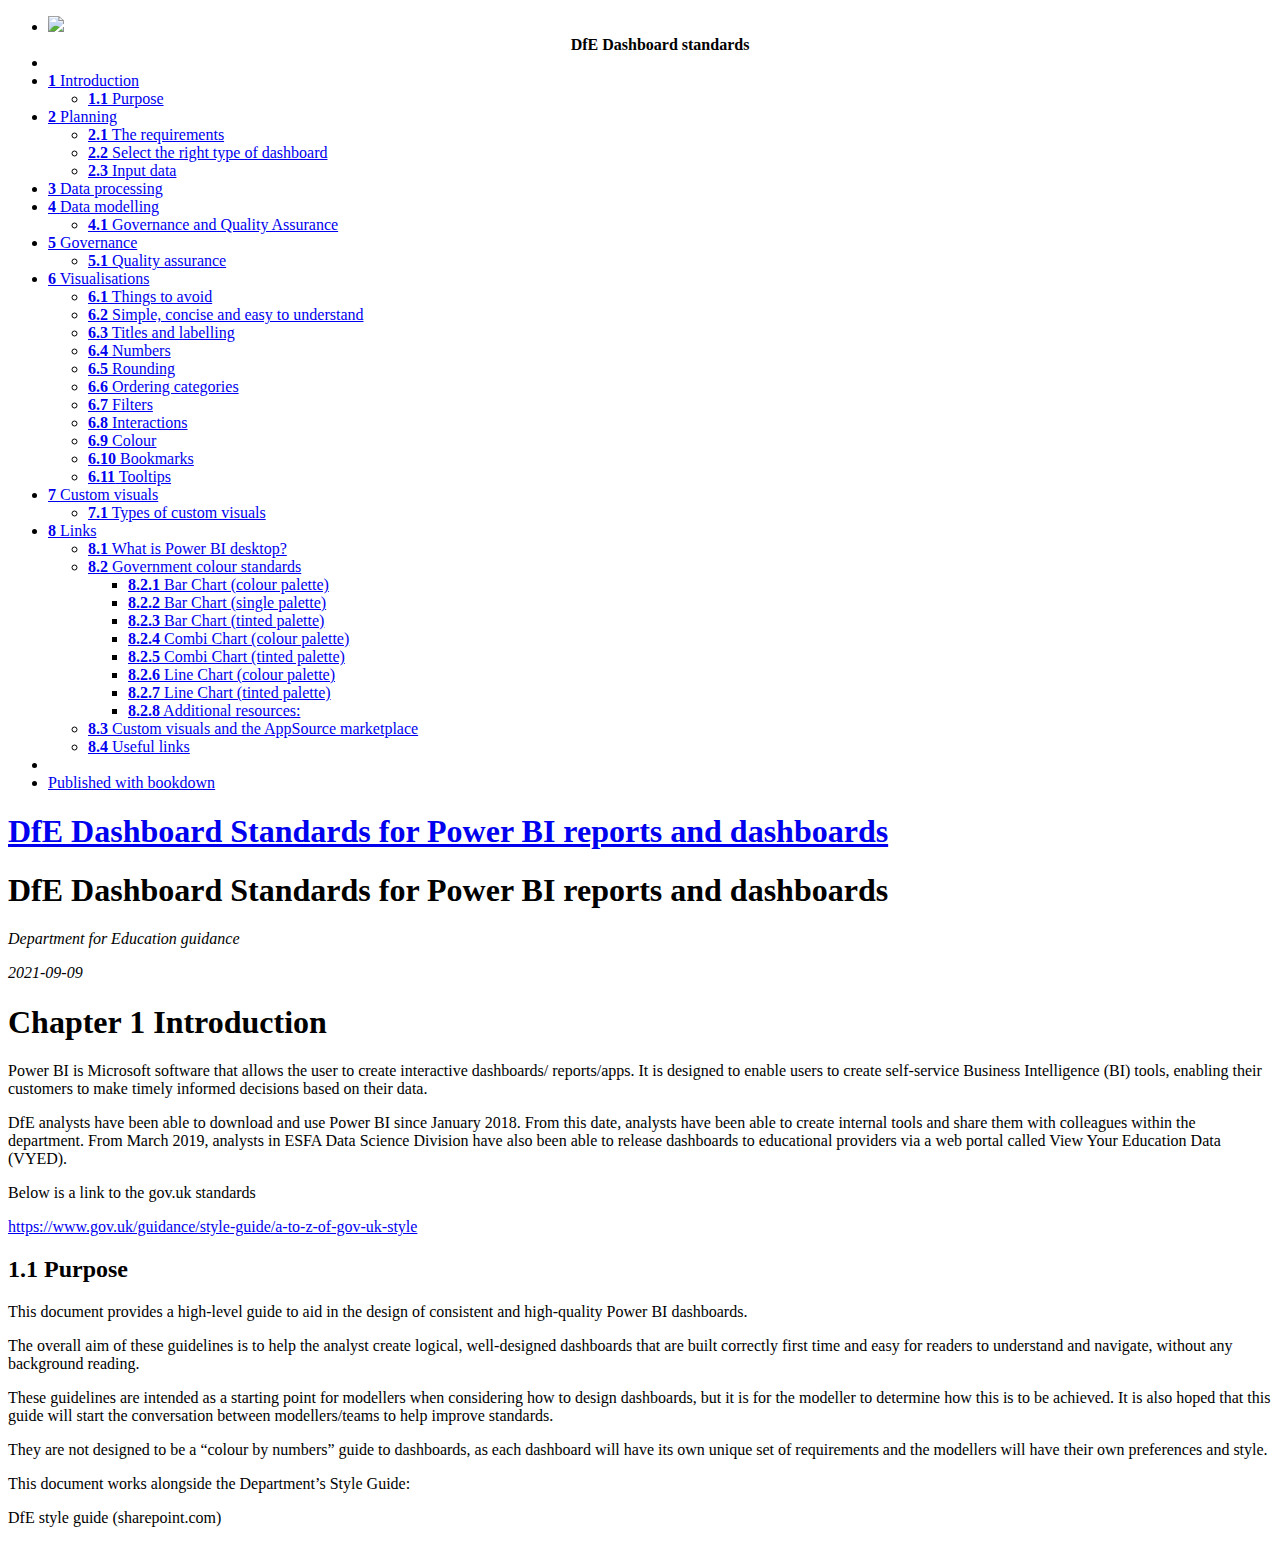
==== docs/index.html @ 8514ddc0 "Adding new images for colour standards" ====
<!DOCTYPE html>
<html lang="" xml:lang="">
<head>

  <meta charset="utf-8" />
  <meta http-equiv="X-UA-Compatible" content="IE=edge" />
  <title>DfE Dashboard Standards for Power BI reports and dashboards</title>
  <meta name="description" content="DfE Dashboard Standards guide" />
  <meta name="generator" content="bookdown 0.21 and GitBook 2.6.7" />

  <meta property="og:title" content="DfE Dashboard Standards for Power BI reports and dashboards" />
  <meta property="og:type" content="book" />
  
  
  <meta property="og:description" content="DfE Dashboard Standards guide" />
  

  <meta name="twitter:card" content="summary" />
  <meta name="twitter:title" content="DfE Dashboard Standards for Power BI reports and dashboards" />
  
  <meta name="twitter:description" content="DfE Dashboard Standards guide" />
  

<meta name="author" content="Department for Education guidance" />


<meta name="date" content="2021-09-09" />

  <meta name="viewport" content="width=device-width, initial-scale=1" />
  <meta name="apple-mobile-web-app-capable" content="yes" />
  <meta name="apple-mobile-web-app-status-bar-style" content="black" />
  
  <link rel="shortcut icon" href="pictures/qa_logo.png" type="image/x-icon" />

<link rel="next" href="planning.html"/>
<script src="libs/header-attrs-2.7/header-attrs.js"></script>
<script src="libs/jquery-2.2.3/jquery.min.js"></script>
<link href="libs/gitbook-2.6.7/css/style.css" rel="stylesheet" />
<link href="libs/gitbook-2.6.7/css/plugin-table.css" rel="stylesheet" />
<link href="libs/gitbook-2.6.7/css/plugin-bookdown.css" rel="stylesheet" />
<link href="libs/gitbook-2.6.7/css/plugin-highlight.css" rel="stylesheet" />
<link href="libs/gitbook-2.6.7/css/plugin-search.css" rel="stylesheet" />
<link href="libs/gitbook-2.6.7/css/plugin-fontsettings.css" rel="stylesheet" />
<link href="libs/gitbook-2.6.7/css/plugin-clipboard.css" rel="stylesheet" />












<link rel="stylesheet" href="style.css" type="text/css" />
</head>

<body>



  <div class="book without-animation with-summary font-size-2 font-family-1" data-basepath=".">

    <div class="book-summary">
      <nav role="navigation">

<ul class="summary">
<li class="toc-logo"><a href="./"><img src="pictures/qa_logo.png"></a></li>
<center><a><font size="3"><b>DfE Dashboard standards</b></font></a></center>

<li class="divider"></li>
<li class="chapter" data-level="1" data-path="index.html"><a href="index.html"><i class="fa fa-check"></i><b>1</b> Introduction</a>
<ul>
<li class="chapter" data-level="1.1" data-path="index.html"><a href="index.html#purpose"><i class="fa fa-check"></i><b>1.1</b> Purpose</a></li>
</ul></li>
<li class="chapter" data-level="2" data-path="planning.html"><a href="planning.html"><i class="fa fa-check"></i><b>2</b> Planning</a>
<ul>
<li class="chapter" data-level="2.1" data-path="planning.html"><a href="planning.html#the-requirements"><i class="fa fa-check"></i><b>2.1</b> The requirements</a></li>
<li class="chapter" data-level="2.2" data-path="planning.html"><a href="planning.html#select-the-right-type-of-dashboard"><i class="fa fa-check"></i><b>2.2</b> Select the right type of dashboard</a></li>
<li class="chapter" data-level="2.3" data-path="planning.html"><a href="planning.html#input-data"><i class="fa fa-check"></i><b>2.3</b> Input data</a></li>
</ul></li>
<li class="chapter" data-level="3" data-path="data-processing.html"><a href="data-processing.html"><i class="fa fa-check"></i><b>3</b> Data processing</a></li>
<li class="chapter" data-level="4" data-path="data-modelling.html"><a href="data-modelling.html"><i class="fa fa-check"></i><b>4</b> Data modelling</a>
<ul>
<li class="chapter" data-level="4.1" data-path="data-modelling.html"><a href="data-modelling.html#governance-and-quality-assurance"><i class="fa fa-check"></i><b>4.1</b> Governance and Quality Assurance</a></li>
</ul></li>
<li class="chapter" data-level="5" data-path="governance.html"><a href="governance.html"><i class="fa fa-check"></i><b>5</b> Governance</a>
<ul>
<li class="chapter" data-level="5.1" data-path="governance.html"><a href="governance.html#quality-assurance"><i class="fa fa-check"></i><b>5.1</b> Quality assurance</a></li>
</ul></li>
<li class="chapter" data-level="6" data-path="visualisations.html"><a href="visualisations.html"><i class="fa fa-check"></i><b>6</b> Visualisations</a>
<ul>
<li class="chapter" data-level="6.1" data-path="visualisations.html"><a href="visualisations.html#things-to-avoid"><i class="fa fa-check"></i><b>6.1</b> Things to avoid</a></li>
<li class="chapter" data-level="6.2" data-path="visualisations.html"><a href="visualisations.html#simple-concise-and-easy-to-understand"><i class="fa fa-check"></i><b>6.2</b> Simple, concise and easy to understand</a></li>
<li class="chapter" data-level="6.3" data-path="visualisations.html"><a href="visualisations.html#titles-and-labelling"><i class="fa fa-check"></i><b>6.3</b> Titles and labelling</a></li>
<li class="chapter" data-level="6.4" data-path="visualisations.html"><a href="visualisations.html#numbers"><i class="fa fa-check"></i><b>6.4</b> Numbers</a></li>
<li class="chapter" data-level="6.5" data-path="visualisations.html"><a href="visualisations.html#rounding"><i class="fa fa-check"></i><b>6.5</b> Rounding</a></li>
<li class="chapter" data-level="6.6" data-path="visualisations.html"><a href="visualisations.html#ordering-categories"><i class="fa fa-check"></i><b>6.6</b> Ordering categories</a></li>
<li class="chapter" data-level="6.7" data-path="visualisations.html"><a href="visualisations.html#filters"><i class="fa fa-check"></i><b>6.7</b> Filters</a></li>
<li class="chapter" data-level="6.8" data-path="visualisations.html"><a href="visualisations.html#interactions"><i class="fa fa-check"></i><b>6.8</b> Interactions</a></li>
<li class="chapter" data-level="6.9" data-path="visualisations.html"><a href="visualisations.html#colour"><i class="fa fa-check"></i><b>6.9</b> Colour</a></li>
<li class="chapter" data-level="6.10" data-path="visualisations.html"><a href="visualisations.html#bookmarks"><i class="fa fa-check"></i><b>6.10</b> Bookmarks</a></li>
<li class="chapter" data-level="6.11" data-path="visualisations.html"><a href="visualisations.html#tooltips"><i class="fa fa-check"></i><b>6.11</b> Tooltips</a></li>
</ul></li>
<li class="chapter" data-level="7" data-path="custom-visuals.html"><a href="custom-visuals.html"><i class="fa fa-check"></i><b>7</b> Custom visuals</a>
<ul>
<li class="chapter" data-level="7.1" data-path="custom-visuals.html"><a href="custom-visuals.html#types-of-custom-visuals"><i class="fa fa-check"></i><b>7.1</b> Types of custom visuals</a></li>
</ul></li>
<li class="chapter" data-level="8" data-path="links.html"><a href="links.html"><i class="fa fa-check"></i><b>8</b> Links</a>
<ul>
<li class="chapter" data-level="8.1" data-path="links.html"><a href="links.html#what-is-power-bi-desktop"><i class="fa fa-check"></i><b>8.1</b> What is Power BI desktop?</a></li>
<li class="chapter" data-level="8.2" data-path="links.html"><a href="links.html#government-colour-standards"><i class="fa fa-check"></i><b>8.2</b> Government colour standards</a>
<ul>
<li class="chapter" data-level="8.2.1" data-path="links.html"><a href="links.html#bar-chart-colour-palette"><i class="fa fa-check"></i><b>8.2.1</b> Bar Chart (colour palette)</a></li>
<li class="chapter" data-level="8.2.2" data-path="links.html"><a href="links.html#bar-chart-single-palette"><i class="fa fa-check"></i><b>8.2.2</b> Bar Chart (single palette)</a></li>
<li class="chapter" data-level="8.2.3" data-path="links.html"><a href="links.html#bar-chart-tinted-palette"><i class="fa fa-check"></i><b>8.2.3</b> Bar Chart (tinted palette)</a></li>
<li class="chapter" data-level="8.2.4" data-path="links.html"><a href="links.html#combi-chart-colour-palette"><i class="fa fa-check"></i><b>8.2.4</b> Combi Chart (colour palette)</a></li>
<li class="chapter" data-level="8.2.5" data-path="links.html"><a href="links.html#combi-chart-tinted-palette"><i class="fa fa-check"></i><b>8.2.5</b> Combi Chart (tinted palette)</a></li>
<li class="chapter" data-level="8.2.6" data-path="links.html"><a href="links.html#line-chart-colour-palette"><i class="fa fa-check"></i><b>8.2.6</b> Line Chart (colour palette)</a></li>
<li class="chapter" data-level="8.2.7" data-path="links.html"><a href="links.html#line-chart-tinted-palette"><i class="fa fa-check"></i><b>8.2.7</b> Line Chart (tinted palette)</a></li>
<li class="chapter" data-level="8.2.8" data-path="links.html"><a href="links.html#additional-resources"><i class="fa fa-check"></i><b>8.2.8</b> Additional resources:</a></li>
</ul></li>
<li class="chapter" data-level="8.3" data-path="links.html"><a href="links.html#custom-visuals-and-the-appsource-marketplace"><i class="fa fa-check"></i><b>8.3</b> Custom visuals and the AppSource marketplace</a></li>
<li class="chapter" data-level="8.4" data-path="links.html"><a href="links.html#useful-links"><i class="fa fa-check"></i><b>8.4</b> Useful links</a></li>
</ul></li>
<li class="divider"></li>
<li><a href="https://github.com/rstudio/bookdown" target="blank">Published with bookdown</a></li>
</ul>

      </nav>
    </div>

    <div class="book-body">
      <div class="body-inner">
        <div class="book-header" role="navigation">
          <h1>
            <i class="fa fa-circle-o-notch fa-spin"></i><a href="./">DfE Dashboard Standards for Power BI reports and dashboards</a>
          </h1>
        </div>

        <div class="page-wrapper" tabindex="-1" role="main">
          <div class="page-inner">

            <section class="normal" id="section-">
<div id="header">
<h1 class="title">DfE Dashboard Standards for Power BI reports and dashboards</h1>
<p class="author"><em>Department for Education guidance</em></p>
<p class="date"><em>2021-09-09</em></p>
</div>
<div id="introduction" class="section level1" number="1">
<h1><span class="header-section-number">Chapter 1</span> Introduction</h1>
<p>Power BI is Microsoft software that allows the user to create interactive dashboards/ reports/apps. It is designed to enable users to create self-service Business Intelligence (BI) tools, enabling their customers to make timely informed decisions based on their data.</p>
<p>DfE analysts have been able to download and use Power BI since January 2018. From this date, analysts have been able to create internal tools and share them with colleagues within the department. From March 2019, analysts in ESFA Data Science Division have also been able to release dashboards to educational providers via a web portal called View Your Education Data (VYED).</p>
<p>Below is a link to the gov.uk standards</p>
<p><a href="https://www.gov.uk/guidance/style-guide/a-to-z-of-gov-uk-style" class="uri">https://www.gov.uk/guidance/style-guide/a-to-z-of-gov-uk-style</a></p>
<div id="purpose" class="section level2" number="1.1">
<h2><span class="header-section-number">1.1</span> Purpose</h2>
<p>This document provides a high-level guide to aid in the design of consistent and high-quality Power BI dashboards.</p>
<p>The overall aim of these guidelines is to help the analyst create logical, well-designed dashboards that are built correctly first time and easy for readers to understand and navigate, without any background reading.</p>
<p>These guidelines are intended as a starting point for modellers when considering how to design dashboards, but it is for the modeller to determine how this is to be achieved. It is also hoped that this guide will start the conversation between modellers/teams to help improve standards.</p>
<p>They are not designed to be a “colour by numbers” guide to dashboards, as each dashboard will have its own unique set of requirements and the modellers will have their own preferences and style.</p>
<p>This document works alongside the Department’s Style Guide:</p>
<p>DfE style guide (sharepoint.com)</p>

</div>
</div>
            </section>

          </div>
        </div>
      </div>

<a href="planning.html" class="navigation navigation-next navigation-unique" aria-label="Next page"><i class="fa fa-angle-right"></i></a>
    </div>
  </div>
<script src="libs/gitbook-2.6.7/js/app.min.js"></script>
<script src="libs/gitbook-2.6.7/js/lunr.js"></script>
<script src="libs/gitbook-2.6.7/js/clipboard.min.js"></script>
<script src="libs/gitbook-2.6.7/js/plugin-search.js"></script>
<script src="libs/gitbook-2.6.7/js/plugin-sharing.js"></script>
<script src="libs/gitbook-2.6.7/js/plugin-fontsettings.js"></script>
<script src="libs/gitbook-2.6.7/js/plugin-bookdown.js"></script>
<script src="libs/gitbook-2.6.7/js/jquery.highlight.js"></script>
<script src="libs/gitbook-2.6.7/js/plugin-clipboard.js"></script>
<script>
gitbook.require(["gitbook"], function(gitbook) {
gitbook.start({
"sharing": {
"github": false,
"facebook": true,
"twitter": true,
"linkedin": false,
"weibo": false,
"instapaper": false,
"vk": false,
"all": ["facebook", "twitter", "linkedin", "weibo", "instapaper"]
},
"fontsettings": {
"theme": "white",
"family": "sans",
"size": 2
},
"edit": {
"link": null,
"text": null
},
"history": {
"link": null,
"text": null
},
"view": {
"link": null,
"text": null
},
"download": null,
"toc": {
"collapse": "section"
}
});
});
</script>

</body>

</html>
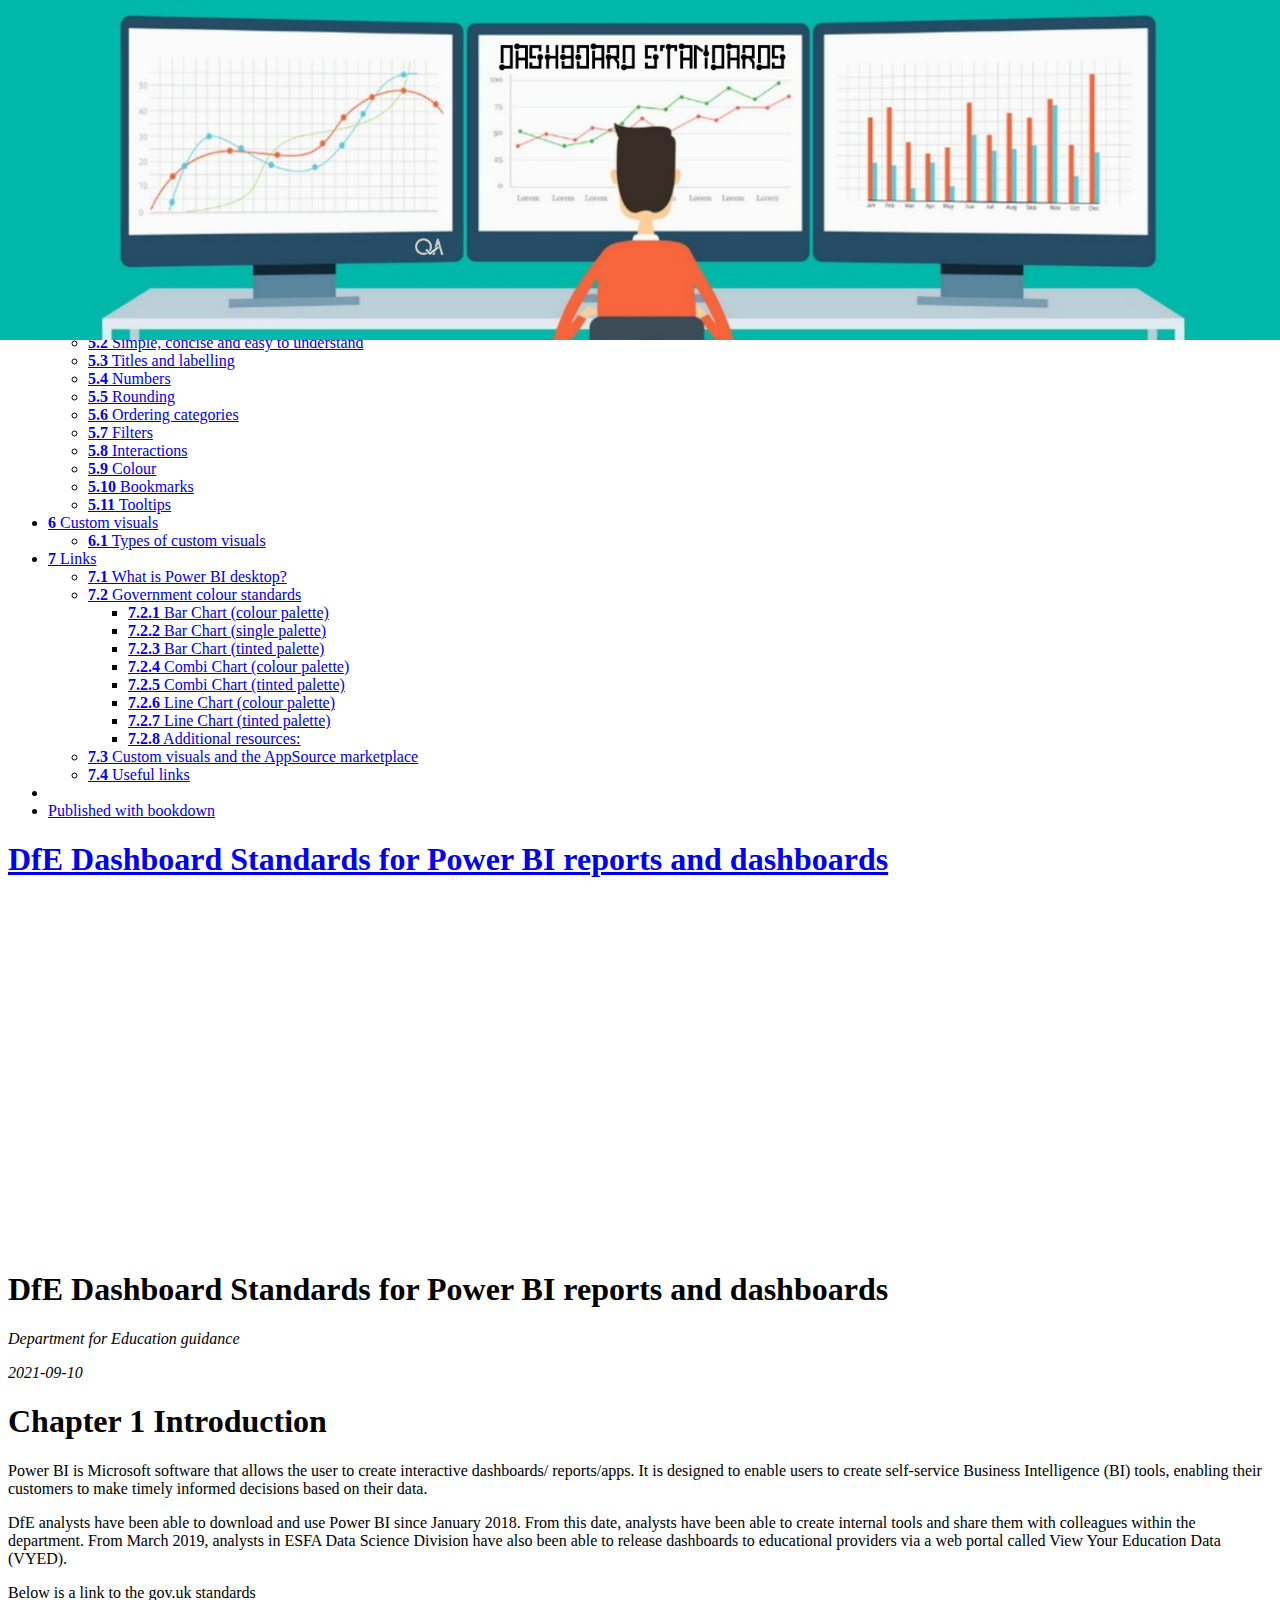
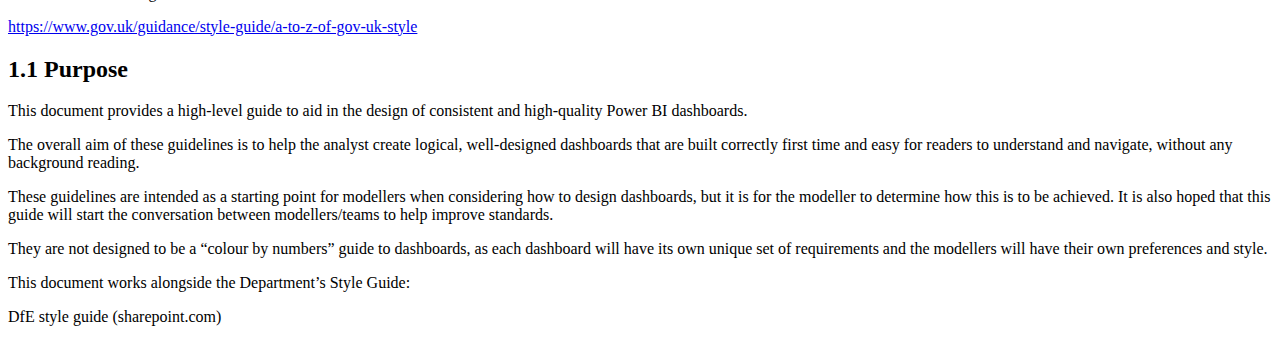
==== commit b6a9faf6: "Adding hero image and some examples" ====
--- a/docs/index.html
+++ b/docs/index.html
@@ -24,7 +24,7 @@
 <meta name="author" content="Department for Education guidance" />
 
 
-<meta name="date" content="2021-09-09" />
+<meta name="date" content="2021-09-10" />
 
   <meta name="viewport" content="width=device-width, initial-scale=1" />
   <meta name="apple-mobile-web-app-capable" content="yes" />
@@ -81,49 +81,50 @@
 <li class="chapter" data-level="2.2" data-path="planning.html"><a href="planning.html#select-the-right-type-of-dashboard"><i class="fa fa-check"></i><b>2.2</b> Select the right type of dashboard</a></li>
 <li class="chapter" data-level="2.3" data-path="planning.html"><a href="planning.html#input-data"><i class="fa fa-check"></i><b>2.3</b> Input data</a></li>
 </ul></li>
-<li class="chapter" data-level="3" data-path="data-processing.html"><a href="data-processing.html"><i class="fa fa-check"></i><b>3</b> Data processing</a></li>
-<li class="chapter" data-level="4" data-path="data-modelling.html"><a href="data-modelling.html"><i class="fa fa-check"></i><b>4</b> Data modelling</a>
-<ul>
-<li class="chapter" data-level="4.1" data-path="data-modelling.html"><a href="data-modelling.html#governance-and-quality-assurance"><i class="fa fa-check"></i><b>4.1</b> Governance and Quality Assurance</a></li>
-</ul></li>
-<li class="chapter" data-level="5" data-path="governance.html"><a href="governance.html"><i class="fa fa-check"></i><b>5</b> Governance</a>
-<ul>
-<li class="chapter" data-level="5.1" data-path="governance.html"><a href="governance.html#quality-assurance"><i class="fa fa-check"></i><b>5.1</b> Quality assurance</a></li>
-</ul></li>
-<li class="chapter" data-level="6" data-path="visualisations.html"><a href="visualisations.html"><i class="fa fa-check"></i><b>6</b> Visualisations</a>
-<ul>
-<li class="chapter" data-level="6.1" data-path="visualisations.html"><a href="visualisations.html#things-to-avoid"><i class="fa fa-check"></i><b>6.1</b> Things to avoid</a></li>
-<li class="chapter" data-level="6.2" data-path="visualisations.html"><a href="visualisations.html#simple-concise-and-easy-to-understand"><i class="fa fa-check"></i><b>6.2</b> Simple, concise and easy to understand</a></li>
-<li class="chapter" data-level="6.3" data-path="visualisations.html"><a href="visualisations.html#titles-and-labelling"><i class="fa fa-check"></i><b>6.3</b> Titles and labelling</a></li>
-<li class="chapter" data-level="6.4" data-path="visualisations.html"><a href="visualisations.html#numbers"><i class="fa fa-check"></i><b>6.4</b> Numbers</a></li>
-<li class="chapter" data-level="6.5" data-path="visualisations.html"><a href="visualisations.html#rounding"><i class="fa fa-check"></i><b>6.5</b> Rounding</a></li>
-<li class="chapter" data-level="6.6" data-path="visualisations.html"><a href="visualisations.html#ordering-categories"><i class="fa fa-check"></i><b>6.6</b> Ordering categories</a></li>
-<li class="chapter" data-level="6.7" data-path="visualisations.html"><a href="visualisations.html#filters"><i class="fa fa-check"></i><b>6.7</b> Filters</a></li>
-<li class="chapter" data-level="6.8" data-path="visualisations.html"><a href="visualisations.html#interactions"><i class="fa fa-check"></i><b>6.8</b> Interactions</a></li>
-<li class="chapter" data-level="6.9" data-path="visualisations.html"><a href="visualisations.html#colour"><i class="fa fa-check"></i><b>6.9</b> Colour</a></li>
-<li class="chapter" data-level="6.10" data-path="visualisations.html"><a href="visualisations.html#bookmarks"><i class="fa fa-check"></i><b>6.10</b> Bookmarks</a></li>
-<li class="chapter" data-level="6.11" data-path="visualisations.html"><a href="visualisations.html#tooltips"><i class="fa fa-check"></i><b>6.11</b> Tooltips</a></li>
-</ul></li>
-<li class="chapter" data-level="7" data-path="custom-visuals.html"><a href="custom-visuals.html"><i class="fa fa-check"></i><b>7</b> Custom visuals</a>
-<ul>
-<li class="chapter" data-level="7.1" data-path="custom-visuals.html"><a href="custom-visuals.html#types-of-custom-visuals"><i class="fa fa-check"></i><b>7.1</b> Types of custom visuals</a></li>
-</ul></li>
-<li class="chapter" data-level="8" data-path="links.html"><a href="links.html"><i class="fa fa-check"></i><b>8</b> Links</a>
-<ul>
-<li class="chapter" data-level="8.1" data-path="links.html"><a href="links.html#what-is-power-bi-desktop"><i class="fa fa-check"></i><b>8.1</b> What is Power BI desktop?</a></li>
-<li class="chapter" data-level="8.2" data-path="links.html"><a href="links.html#government-colour-standards"><i class="fa fa-check"></i><b>8.2</b> Government colour standards</a>
-<ul>
-<li class="chapter" data-level="8.2.1" data-path="links.html"><a href="links.html#bar-chart-colour-palette"><i class="fa fa-check"></i><b>8.2.1</b> Bar Chart (colour palette)</a></li>
-<li class="chapter" data-level="8.2.2" data-path="links.html"><a href="links.html#bar-chart-single-palette"><i class="fa fa-check"></i><b>8.2.2</b> Bar Chart (single palette)</a></li>
-<li class="chapter" data-level="8.2.3" data-path="links.html"><a href="links.html#bar-chart-tinted-palette"><i class="fa fa-check"></i><b>8.2.3</b> Bar Chart (tinted palette)</a></li>
-<li class="chapter" data-level="8.2.4" data-path="links.html"><a href="links.html#combi-chart-colour-palette"><i class="fa fa-check"></i><b>8.2.4</b> Combi Chart (colour palette)</a></li>
-<li class="chapter" data-level="8.2.5" data-path="links.html"><a href="links.html#combi-chart-tinted-palette"><i class="fa fa-check"></i><b>8.2.5</b> Combi Chart (tinted palette)</a></li>
-<li class="chapter" data-level="8.2.6" data-path="links.html"><a href="links.html#line-chart-colour-palette"><i class="fa fa-check"></i><b>8.2.6</b> Line Chart (colour palette)</a></li>
-<li class="chapter" data-level="8.2.7" data-path="links.html"><a href="links.html#line-chart-tinted-palette"><i class="fa fa-check"></i><b>8.2.7</b> Line Chart (tinted palette)</a></li>
-<li class="chapter" data-level="8.2.8" data-path="links.html"><a href="links.html#additional-resources"><i class="fa fa-check"></i><b>8.2.8</b> Additional resources:</a></li>
-</ul></li>
-<li class="chapter" data-level="8.3" data-path="links.html"><a href="links.html#custom-visuals-and-the-appsource-marketplace"><i class="fa fa-check"></i><b>8.3</b> Custom visuals and the AppSource marketplace</a></li>
-<li class="chapter" data-level="8.4" data-path="links.html"><a href="links.html#useful-links"><i class="fa fa-check"></i><b>8.4</b> Useful links</a></li>
+<li class="chapter" data-level="3" data-path="data-processing-and-modelling.html"><a href="data-processing-and-modelling.html"><i class="fa fa-check"></i><b>3</b> Data processing and modelling</a>
+<ul>
+<li class="chapter" data-level="3.1" data-path="data-processing-and-modelling.html"><a href="data-processing-and-modelling.html#data-processing"><i class="fa fa-check"></i><b>3.1</b> Data processing</a></li>
+<li class="chapter" data-level="3.2" data-path="data-processing-and-modelling.html"><a href="data-processing-and-modelling.html#data-modelling"><i class="fa fa-check"></i><b>3.2</b> Data modelling</a></li>
+</ul></li>
+<li class="chapter" data-level="4" data-path="governance-and-quality-assurance.html"><a href="governance-and-quality-assurance.html"><i class="fa fa-check"></i><b>4</b> Governance and Quality Assurance</a>
+<ul>
+<li class="chapter" data-level="4.1" data-path="governance-and-quality-assurance.html"><a href="governance-and-quality-assurance.html#governance"><i class="fa fa-check"></i><b>4.1</b> Governance</a></li>
+<li class="chapter" data-level="4.2" data-path="governance-and-quality-assurance.html"><a href="governance-and-quality-assurance.html#quality-assurance"><i class="fa fa-check"></i><b>4.2</b> Quality assurance</a></li>
+</ul></li>
+<li class="chapter" data-level="5" data-path="visualisations.html"><a href="visualisations.html"><i class="fa fa-check"></i><b>5</b> Visualisations</a>
+<ul>
+<li class="chapter" data-level="5.1" data-path="visualisations.html"><a href="visualisations.html#things-to-avoid"><i class="fa fa-check"></i><b>5.1</b> Things to avoid</a></li>
+<li class="chapter" data-level="5.2" data-path="visualisations.html"><a href="visualisations.html#simple-concise-and-easy-to-understand"><i class="fa fa-check"></i><b>5.2</b> Simple, concise and easy to understand</a></li>
+<li class="chapter" data-level="5.3" data-path="visualisations.html"><a href="visualisations.html#titles-and-labelling"><i class="fa fa-check"></i><b>5.3</b> Titles and labelling</a></li>
+<li class="chapter" data-level="5.4" data-path="visualisations.html"><a href="visualisations.html#numbers"><i class="fa fa-check"></i><b>5.4</b> Numbers</a></li>
+<li class="chapter" data-level="5.5" data-path="visualisations.html"><a href="visualisations.html#rounding"><i class="fa fa-check"></i><b>5.5</b> Rounding</a></li>
+<li class="chapter" data-level="5.6" data-path="visualisations.html"><a href="visualisations.html#ordering-categories"><i class="fa fa-check"></i><b>5.6</b> Ordering categories</a></li>
+<li class="chapter" data-level="5.7" data-path="visualisations.html"><a href="visualisations.html#filters"><i class="fa fa-check"></i><b>5.7</b> Filters</a></li>
+<li class="chapter" data-level="5.8" data-path="visualisations.html"><a href="visualisations.html#interactions"><i class="fa fa-check"></i><b>5.8</b> Interactions</a></li>
+<li class="chapter" data-level="5.9" data-path="visualisations.html"><a href="visualisations.html#colour"><i class="fa fa-check"></i><b>5.9</b> Colour</a></li>
+<li class="chapter" data-level="5.10" data-path="visualisations.html"><a href="visualisations.html#bookmarks"><i class="fa fa-check"></i><b>5.10</b> Bookmarks</a></li>
+<li class="chapter" data-level="5.11" data-path="visualisations.html"><a href="visualisations.html#tooltips"><i class="fa fa-check"></i><b>5.11</b> Tooltips</a></li>
+</ul></li>
+<li class="chapter" data-level="6" data-path="custom-visuals.html"><a href="custom-visuals.html"><i class="fa fa-check"></i><b>6</b> Custom visuals</a>
+<ul>
+<li class="chapter" data-level="6.1" data-path="custom-visuals.html"><a href="custom-visuals.html#types-of-custom-visuals"><i class="fa fa-check"></i><b>6.1</b> Types of custom visuals</a></li>
+</ul></li>
+<li class="chapter" data-level="7" data-path="links.html"><a href="links.html"><i class="fa fa-check"></i><b>7</b> Links</a>
+<ul>
+<li class="chapter" data-level="7.1" data-path="links.html"><a href="links.html#what-is-power-bi-desktop"><i class="fa fa-check"></i><b>7.1</b> What is Power BI desktop?</a></li>
+<li class="chapter" data-level="7.2" data-path="links.html"><a href="links.html#government-colour-standards"><i class="fa fa-check"></i><b>7.2</b> Government colour standards</a>
+<ul>
+<li class="chapter" data-level="7.2.1" data-path="links.html"><a href="links.html#bar-chart-colour-palette"><i class="fa fa-check"></i><b>7.2.1</b> Bar Chart (colour palette)</a></li>
+<li class="chapter" data-level="7.2.2" data-path="links.html"><a href="links.html#bar-chart-single-palette"><i class="fa fa-check"></i><b>7.2.2</b> Bar Chart (single palette)</a></li>
+<li class="chapter" data-level="7.2.3" data-path="links.html"><a href="links.html#bar-chart-tinted-palette"><i class="fa fa-check"></i><b>7.2.3</b> Bar Chart (tinted palette)</a></li>
+<li class="chapter" data-level="7.2.4" data-path="links.html"><a href="links.html#combi-chart-colour-palette"><i class="fa fa-check"></i><b>7.2.4</b> Combi Chart (colour palette)</a></li>
+<li class="chapter" data-level="7.2.5" data-path="links.html"><a href="links.html#combi-chart-tinted-palette"><i class="fa fa-check"></i><b>7.2.5</b> Combi Chart (tinted palette)</a></li>
+<li class="chapter" data-level="7.2.6" data-path="links.html"><a href="links.html#line-chart-colour-palette"><i class="fa fa-check"></i><b>7.2.6</b> Line Chart (colour palette)</a></li>
+<li class="chapter" data-level="7.2.7" data-path="links.html"><a href="links.html#line-chart-tinted-palette"><i class="fa fa-check"></i><b>7.2.7</b> Line Chart (tinted palette)</a></li>
+<li class="chapter" data-level="7.2.8" data-path="links.html"><a href="links.html#additional-resources"><i class="fa fa-check"></i><b>7.2.8</b> Additional resources:</a></li>
+</ul></li>
+<li class="chapter" data-level="7.3" data-path="links.html"><a href="links.html#custom-visuals-and-the-appsource-marketplace"><i class="fa fa-check"></i><b>7.3</b> Custom visuals and the AppSource marketplace</a></li>
+<li class="chapter" data-level="7.4" data-path="links.html"><a href="links.html#useful-links"><i class="fa fa-check"></i><b>7.4</b> Useful links</a></li>
 </ul></li>
 <li class="divider"></li>
 <li><a href="https://github.com/rstudio/bookdown" target="blank">Published with bookdown</a></li>
@@ -144,10 +145,14 @@
           <div class="page-inner">
 
             <section class="normal" id="section-">
+<link href="style.css" rel="stylesheet">
+<div class="hero-image-container"> 
+  <img class= "hero-image" src="pictures/hero_img.png">
+</div>
 <div id="header">
 <h1 class="title">DfE Dashboard Standards for Power BI reports and dashboards</h1>
 <p class="author"><em>Department for Education guidance</em></p>
-<p class="date"><em>2021-09-09</em></p>
+<p class="date"><em>2021-09-10</em></p>
 </div>
 <div id="introduction" class="section level1" number="1">
 <h1><span class="header-section-number">Chapter 1</span> Introduction</h1>
--- a/docs/style.css
+++ b/docs/style.css
@@ -0,0 +1,138 @@
+p.caption {
+  color: #777;
+  margin-top: 10px;
+}
+p code {
+  white-space: inherit;
+}
+pre {
+  word-break: normal;
+  word-wrap: normal;
+}
+pre code {
+  white-space: inherit;
+}
+
+/* HERO IMAGE */
+
+.hero-image-container {
+  position: absolute;
+  top: 0;
+  left: 0;
+  right: 0;
+  height: 340px;
+  background-color: #133454;
+}
+
+.hero-image {
+  width: 100%;
+  height: 340px;
+  object-fit: cover;
+}
+
+.page-inner {
+  padding-top: 350px !important;
+}
+
+/*--- LOGO ---*/
+
+.toc-logo {
+  width: 200px !important;
+  object-fit: contain;
+  margin: 0 auto;
+  display: block;
+}
+
+.toc-logo img {
+  max-width: 100%;
+  margin-bottom: 10px;
+}
+
+.summary > li:first-child {
+  height: auto !important; 
+}
+
+/* SHADED BOX */
+
+.infoboxblue {
+  /* padding: "text distance from top"em "text distance from right"em "text distance from bottom"em "text distance from left"em */
+  padding: 1em 1em 1em 7em;
+  /* magin-bottom: empty space below text box */
+  margin-bottom: 10px;
+  border: 4px #096B7263;
+  border-style: dashed solid;
+  border-radius: 10px;
+  background-size: 70px;
+  background-repeat: no-repeat;
+  background-position: 15px center;
+  min-height: 120px;
+  /* color of the text */
+  color: #096B72;
+  background-color: #e6f3fc80;
+}
+
+.infoboxyellow {
+  /* padding: "text distance from top"em "text distance from right"em "text distance from bottom"em "text distance from left"em */
+  padding: 1em 1em 1em 7em;
+  /* magin-bottom: empty space below text box */
+  margin-bottom: 10px;
+  border: 4px #ffe135;
+  border-style: dashed solid;
+  border-radius: 10px;
+  background-size: 70px;
+  background-repeat: no-repeat;
+  background-position: 15px center;
+  min-height: 120px;
+  color: #8b0000;
+  background-color: #fff8e7;
+}
+
+.infoboxred {
+  /* padding: "text distance from top"em "text distance from right"em "text distance from bottom"em "text distance from left"em */
+  padding: 1em 1em 1em 7em;
+  /* magin-bottom: empty space below text box */
+  margin-bottom: 10px;
+  border: 4px #ce2029;
+  border-style: dashed solid;
+  border-radius: 10px;
+  background-size: 70px;
+  background-repeat: no-repeat;
+  background-position: 15px center;
+  min-height: 120px;
+  /*colour of text*/
+  color: #800000;
+  background-color: #ff9999;
+}
+
+.infoboxpurple {
+  /* padding: "text distance from top"em "text distance from right"em "text distance from bottom"em "text distance from left"em */
+  padding: 1em 1em 1em 7em;
+  /* magin-bottom: empty space below text box */
+  margin-bottom: 10px;
+  border: 4px #9955bb;
+  border-style: dashed solid;
+  border-radius: 10px;
+  background-size: 70px;
+  background-repeat: no-repeat;
+  background-position: 15px center;
+  min-height: 120px;
+  /*colour of text*/
+  color: #00009c;
+  background-color: #e6e6fa;
+}
+
+.question {
+  background-image: url("pictures/question.png");
+}
+
+.info {
+  background-image: url("pictures/info.png");
+}
+
+.exclamation {
+  background-image: url("pictures/exclamation.png");
+}
+
+.quote {
+  background-image: url("pictures/quote.png");
+}
--- a/docs/style.css
+++ b/docs/style.css
@@ -0,0 +1,138 @@
+p.caption {
+  color: #777;
+  margin-top: 10px;
+}
+p code {
+  white-space: inherit;
+}
+pre {
+  word-break: normal;
+  word-wrap: normal;
+}
+pre code {
+  white-space: inherit;
+}
+
+/* HERO IMAGE */
+
+.hero-image-container {
+  position: absolute;
+  top: 0;
+  left: 0;
+  right: 0;
+  height: 340px;
+  background-color: #133454;
+}
+
+.hero-image {
+  width: 100%;
+  height: 340px;
+  object-fit: cover;
+}
+
+.page-inner {
+  padding-top: 350px !important;
+}
+
+/*--- LOGO ---*/
+
+.toc-logo {
+  width: 200px !important;
+  object-fit: contain;
+  margin: 0 auto;
+  display: block;
+}
+
+.toc-logo img {
+  max-width: 100%;
+  margin-bottom: 10px;
+}
+
+.summary > li:first-child {
+  height: auto !important; 
+}
+
+/* SHADED BOX */
+
+.infoboxblue {
+  /* padding: "text distance from top"em "text distance from right"em "text distance from bottom"em "text distance from left"em */
+  padding: 1em 1em 1em 7em;
+  /* magin-bottom: empty space below text box */
+  margin-bottom: 10px;
+  border: 4px #096B7263;
+  border-style: dashed solid;
+  border-radius: 10px;
+  background-size: 70px;
+  background-repeat: no-repeat;
+  background-position: 15px center;
+  min-height: 120px;
+  /* color of the text */
+  color: #096B72;
+  background-color: #e6f3fc80;
+}
+
+.infoboxyellow {
+  /* padding: "text distance from top"em "text distance from right"em "text distance from bottom"em "text distance from left"em */
+  padding: 1em 1em 1em 7em;
+  /* magin-bottom: empty space below text box */
+  margin-bottom: 10px;
+  border: 4px #ffe135;
+  border-style: dashed solid;
+  border-radius: 10px;
+  background-size: 70px;
+  background-repeat: no-repeat;
+  background-position: 15px center;
+  min-height: 120px;
+  color: #8b0000;
+  background-color: #fff8e7;
+}
+
+.infoboxred {
+  /* padding: "text distance from top"em "text distance from right"em "text distance from bottom"em "text distance from left"em */
+  padding: 1em 1em 1em 7em;
+  /* magin-bottom: empty space below text box */
+  margin-bottom: 10px;
+  border: 4px #ce2029;
+  border-style: dashed solid;
+  border-radius: 10px;
+  background-size: 70px;
+  background-repeat: no-repeat;
+  background-position: 15px center;
+  min-height: 120px;
+  /*colour of text*/
+  color: #800000;
+  background-color: #ff9999;
+}
+
+.infoboxpurple {
+  /* padding: "text distance from top"em "text distance from right"em "text distance from bottom"em "text distance from left"em */
+  padding: 1em 1em 1em 7em;
+  /* magin-bottom: empty space below text box */
+  margin-bottom: 10px;
+  border: 4px #9955bb;
+  border-style: dashed solid;
+  border-radius: 10px;
+  background-size: 70px;
+  background-repeat: no-repeat;
+  background-position: 15px center;
+  min-height: 120px;
+  /*colour of text*/
+  color: #00009c;
+  background-color: #e6e6fa;
+}
+
+.question {
+  background-image: url("pictures/question.png");
+}
+
+.info {
+  background-image: url("pictures/info.png");
+}
+
+.exclamation {
+  background-image: url("pictures/exclamation.png");
+}
+
+.quote {
+  background-image: url("pictures/quote.png");
+}
